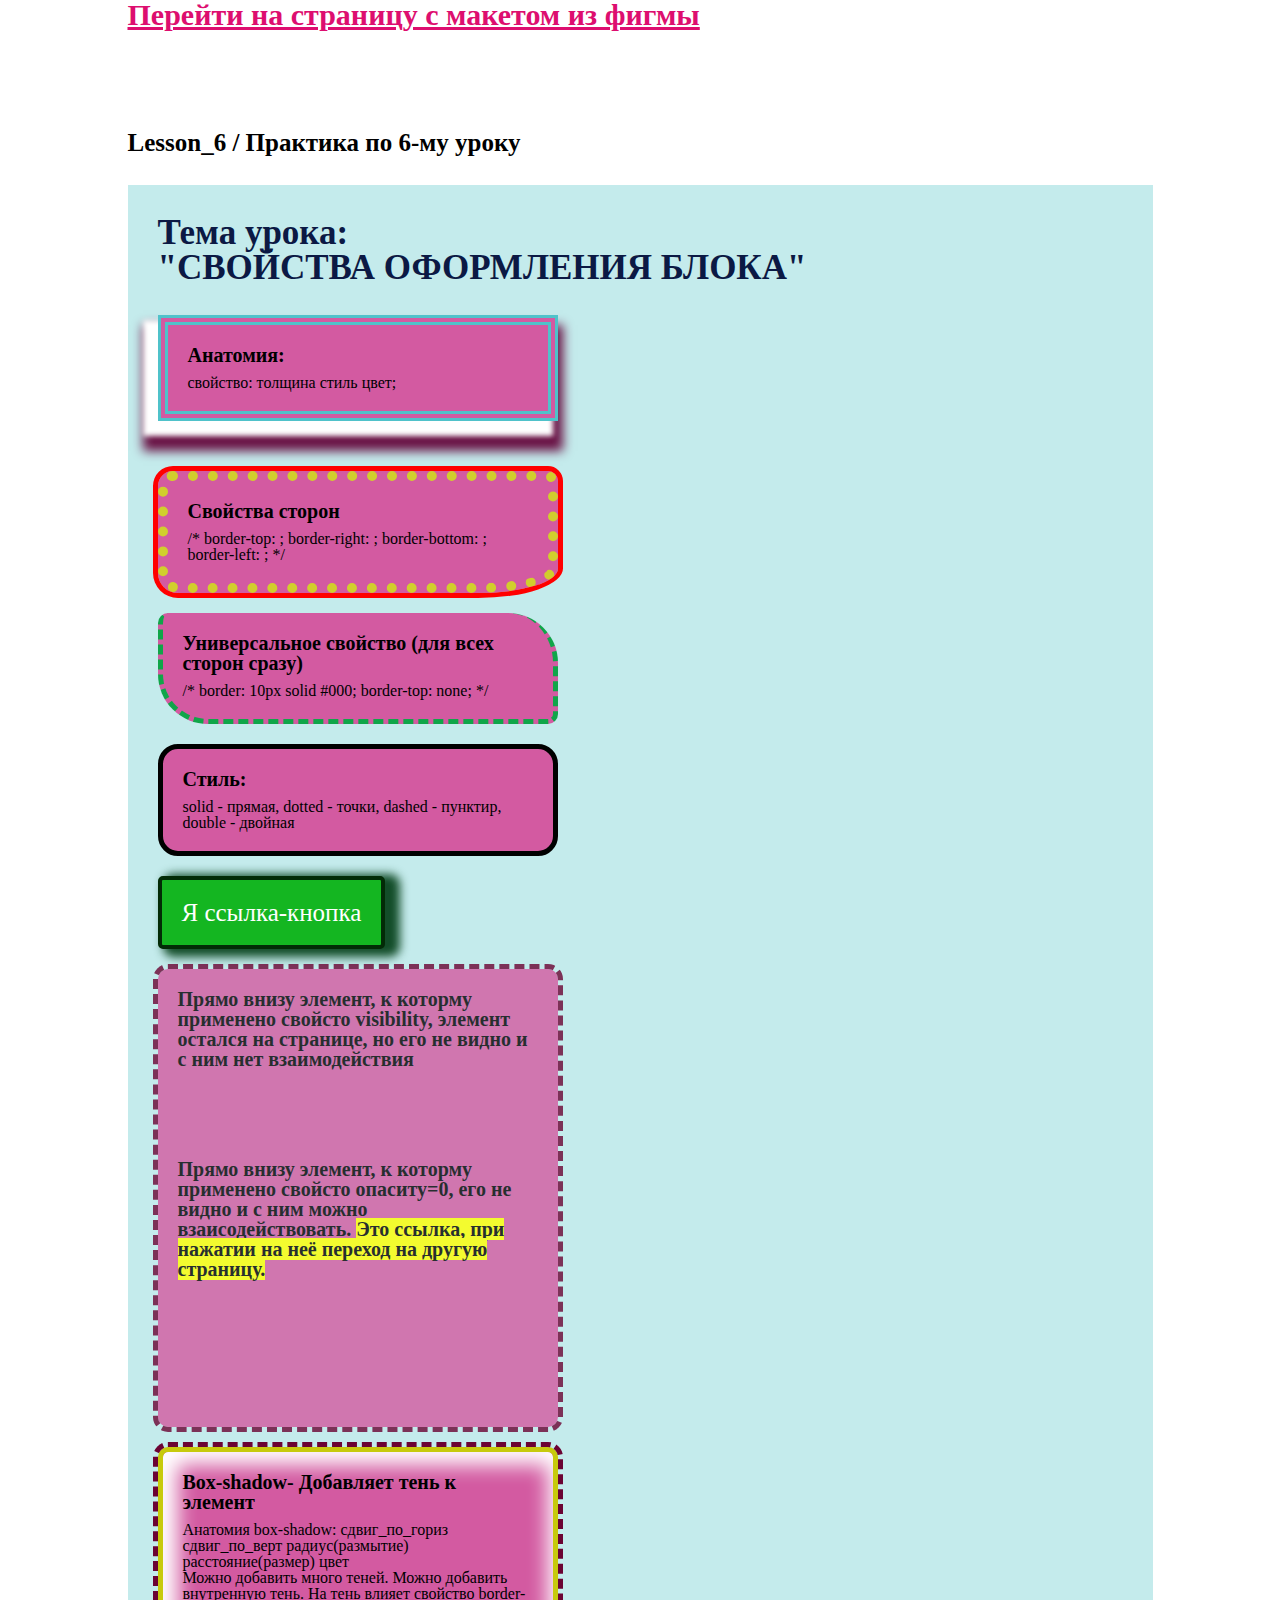
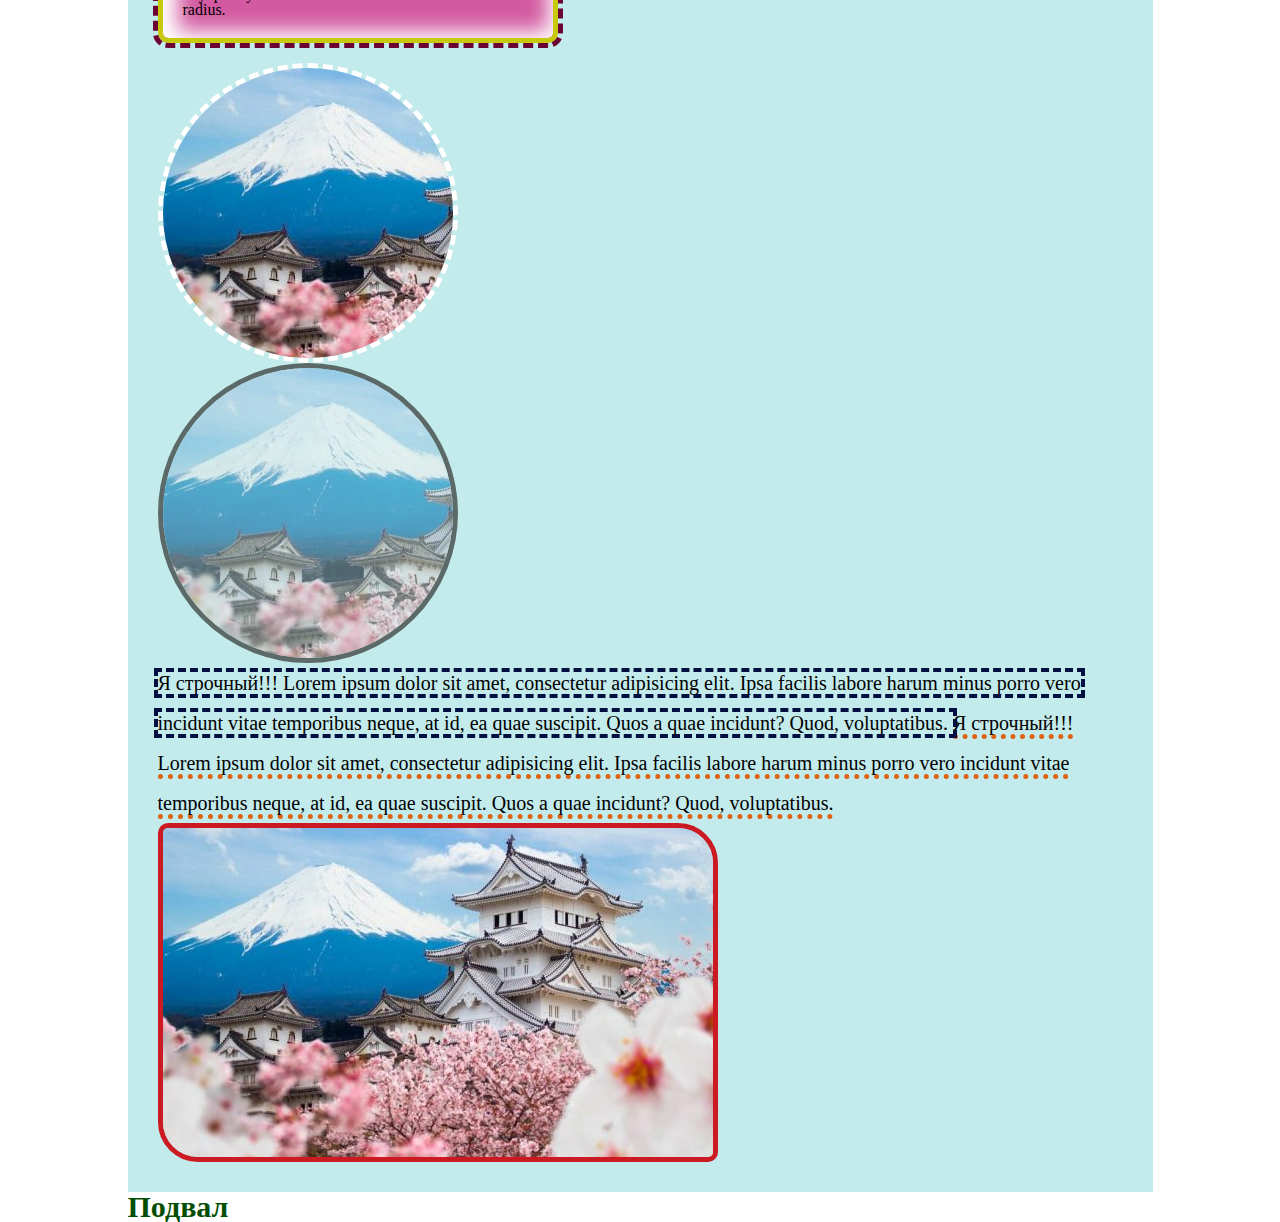
==== index.html @ 6f91a0b7 "add" ====
<!DOCTYPE html>
<html lang="ru">
<head>
    <meta charset="UTF-8">
    <meta http-equiv="X-UA-Compatible" content="IE=edge">
    <meta name="viewport" content="width=device-width, initial-scale=1.0">
    <link rel="stylesheet" href="css/style.css">
    <title>Lesson 5 - Course Winter 2022</title>
</head>
<body>
    <div class="wrapper">
        <div class="container">
            <header class="header">
                    <nav class="menu">
                        <ul>
                            <li class="menu-item">
                                <a class="menu-link" target="_blank" href="figma.html">
                                    Перейти на страницу с макетом из фигмы
                                </a>
                            </li>
                        </ul>
                    </nav>
            </header>
            <main class="main">
                <h2 class="lesson-number">Lesson_6  /  Практика по 6-му уроку</h2>              
                    <div class="block">
                        <h1 class="article-title">Тема урока:<br> "СВОЙСТВА ОФОРМЛЕНИЯ БЛОКА"</h1>
                        <div class="block-item item-1">
                            <p class="block-subtitle">Анатомия:</p> 
                            <p class="block-text">свойство: толщина стиль цвет;</p> 
                        </div>
                        <div class="block-item item-2">
                            <p class="block-subtitle">Свойства сторон</p> 
                            <p class="block-text">/* 
                                border-top: ;
                                border-right: ;
                                border-bottom: ;
                                border-left: ;
                                */
                            </p> 
                        </div>
                        <div class="block-item item-3">
                            <p class="block-subtitle">Универсальное свойство  (для всех сторон сразу)</p> 
                            <p class="block-text"> /*
                                border: 10px solid #000;
                                border-top: none;
                                */ 
                            </p> 
                        </div>
                        <div class="block-item item-4">
                            <p class="block-subtitle">Стиль:</p> 
                            <p class="block-text">
                                solid - прямая,
                                dotted - точки,
                                dashed - пунктир,
                                double - двойная
                            </p> 
                        </div>
                        <a href="#" class="block-link">
                            Я ссылка-кнопка
                        </a>
                        <div class="block-item item-5">
                            <p class="block-subtitle">
                                Прямо внизу элемент, к которму применено свойсто visibility, элемент остался на странице, но его не видно и с ним нет взаимодействия
                            </p> 
                            <p class="sample">
                                Lorem ipsum, dolor sit amet consectetur adipisicing elit. Debitis maiores ipsam aut repellendus perferendis culpa possimus quibusdam delectus ut, exercitationem quia, repudiandae, dicta quidem impedit iure beatae magnam saepe modi.
                            </p>
                            <p class="block-subtitle">
                                Прямо внизу элемент, к которму применено свойсто опаситу=0, его не видно и с ним можно взаисодействовать. 
                                <mark>Это ссылка, при нажатии на неё переход на другую страницу.</mark>

                                
                            </p> 
                            <a href="figma.html" class="block-link block-link-1">
                                Перейти на страницу в фигме
                            </a>
                        </div>
                        <div class="block-item item-6">
                            <p class="block-subtitle">Box-shadow- Добавляет тень к элемент</p> 
                            <p class="block-text">
                                Анатомия
                                box-shadow: сдвиг_по_гориз сдвиг_по_верт радиус(размытие) расстояние(размер) цвет <br>
                                Можно добавить много теней. 
                                Можно добавить внутренную тень. 
                                На тень влияет свойство border-radius.
                            </p> 
                        </div>

                    <div class="block-image">
                        <img class="block-img" src="img/korea.jpg" alt="picture"> 
                    </div>
                    <div class="block-image block-image-1">
                        <img class="block-img" src="img/korea.jpg" alt="picture"> 
                    </div> 

                    <span class="line line-1">Я строчный!!! Lorem ipsum dolor sit amet, consectetur adipisicing elit. Ipsa facilis labore harum minus porro vero incidunt vitae temporibus neque, at id, ea quae suscipit. Quos a quae incidunt? Quod, voluptatibus.
                    </span>
                    <span class="line line-2">Я строчный!!! Lorem ipsum dolor sit amet, consectetur adipisicing elit. Ipsa facilis labore harum minus porro vero incidunt vitae temporibus neque, at id, ea quae suscipit. Quos a quae incidunt? Quod, voluptatibus.
                    </span>
                    <div class="block-image3">
                        <img class="block-img" src="img/korea.jpg" alt="picture"> 
                    </div>
                    </div>
            </main>
            <footer class="footer">Подвал</footer>
        </div>
    </div>
    
</body>
</html>
---- css/style.css ----
@import "null.css";

@font-face {
    font-family: "CircularStd-Medium";
    src: url('../fonts/CircularStd-Medium.woff2') format("woff2"), url('../fonts/CircularStd-Medium.woff') format("woff");
    font-weight: 400;
    font-style: normal;
    font-display: swap;
}

@font-face {
    font-family: "CircularStd-Book";
    src: url('../fonts/CircularStd-Book.woff2') format("woff2"), url('../fonts/CircularStd-Book.woff') format("woff");
    font-weight: 400;
    font-style: normal;
    font-display: swap;
}

@font-face {
    font-family: "CircularStd-Bold";
    src: url('../fonts/CircularStd-Bold.woff2') format('woff2'), url('../fonts/CircularStd-Bold.woff') format("woff");
    font-weight: 700;
    font-style: normal;
    font-display: swap;
}

.wrapper {
    min-height: 100%;
    overflow: hidden;
}

.page {
    max-width: 1440px;
    padding: 0px 20px;
    font-family: "CircularStd-Book", sans-serif;
    font-style: normal;
    font-weight: 400;
    font-size: 18px;
    line-height: 1.6;
    color: #5F5F5F;
}

.container {
    max-width: 1025px;
    margin: 0 auto;
}

.header {
    margin: 0px 0px 100px 0px;
}

.menu-link {
    display: inline-block;
    font-weight: 900;
    font-size: 30px;
    color: rgb(221, 14, 111);
    text-decoration: underline;
}
.return {
    color: rgb(4, 78, 4);
}

/* For Figma */
.intro {
    max-width: 750px;
    margin: 0 auto;
    margin-bottom: 224px;
    text-align: center;
}


.testimonials-title {
    margin: 0 auto;
    margin-bottom: 20px;
    font-family: "CircularStd-Medium", sans-serif;
    font-weight: 400;
    font-size: 65px;
    line-height: 1.3;
    text-align: center;
    color: #313131;

}

.testimonials-text {
    font-size: 20px;
    line-height: 1.26;
    text-align: center;
    color: #5F5F5F;
}

.content {
    max-width: 508px;
    margin: 0px 0px 30px 0px;
}

.content-title {
    margin: 0px 0px 20px 0px;
    font-family: "CircularStd-Bold", sans-serif;
    font-weight: 700;
    font-size: 34px;
    line-height: 1.3;
    color: rgba(49, 49, 49, 0.88);
}

.content-text {
    margin-bottom: 125px;
}

.author-name {
    font-family: "CircularStd-Bold", sans-serif;
    font-weight: 700;
    line-height: 1.3;
    color: #313131;
}

.author-info {
    font-family: "CircularStd-Book", sans-serif;
    font-weight: 400;
    line-height: 1.3;
    color: #B8B8B8;
}

.footer {
    font-size: 30px;
    font-weight: 700;
    color: rgb(4, 78, 4);
}

/*   */

.lesson-number {
    margin-bottom: 30px;
    font-size: 25px;
    font-weight: 700;
    color: #000;
}

.article-title {
    margin-bottom: 30px;
    font-size: 35px;
    font-weight: 700;
    color: rgb(11, 25, 68);
}
.block {
    padding: 30px;
    background-color: rgba(47, 184, 189, 0.281);
}
.block-subtitle {
    margin: 0px 0px 10px;
    font-size: 20px;
    font-weight: 700;
}

.block-item {
    width: 400px;
    padding: 20px;
    margin: 0px 0px 20px 0px;
    background-color: rgb(211, 90, 161);
}

.item-4 {
    border: 5px solid #000;
    border-radius: 20px;    
}

.item-2 {
    border: 10px dotted rgb(209, 206, 45);
    border-radius : 15px 10px 20% 20px;
    outline: 5px solid red;
}

.item-3 {
    border: 5px dashed rgb(16, 165, 73);
    border-radius : 10px 50px;
    border-top: none;
}

.item-1 {
    margin-bottom: 50px;
    border: 10px double rgb(79, 194, 202);
    box-shadow: -10px 10px 5px 5px #fff,
    -5px 20px 10px 10px rgb(105, 17, 68);
}

.block-image {
    width: 300px;
    height: 300px;
    border-radius: 50%;
    overflow: hidden;
    border: 5px dashed #fff;
}
.block-image-1 {
    opacity: 0.6;
    border: 5px solid rgb(22, 22, 17)
}

.block-image3 img {
    border: 5px solid rgb(204, 26, 35);
    border-radius: 10px 40px;
}

.line {
    font-size: 20px;
    line-height: 2;
}
.line-1 {
    outline: 4px dashed rgb(2, 16, 65);
}.line-2 {
    border-bottom: 5px dotted rgb(221, 99, 18);

}

.block-link {
    display: inline-block;  
    margin-bottom: 20px;
    padding: 20px;
    font-size: 25px;
    background-color: rgb(20, 182, 33);
    border: 4px solid rgb(2, 43, 6);
    border-radius: 5px;
    box-shadow : 10px 3px 10px 5px rgb(19, 77, 41);
    color: #fff;
    
}

.item-5 {
    opacity: 0.8;
    border-radius: 10px;
    outline: 5px dashed rgb(107, 3, 51);

}

.block-item.item-6 {
    border: 5px solid rgb(199, 202, 12);
    box-shadow: inset 5px 3px 20px 10px #fff; 
    border-radius: 10px;
    outline: 5px dashed rgb(107, 3, 51);
}

.sample {
    visibility: hidden;
}

.block-link-1 {
    opacity: 0;
}
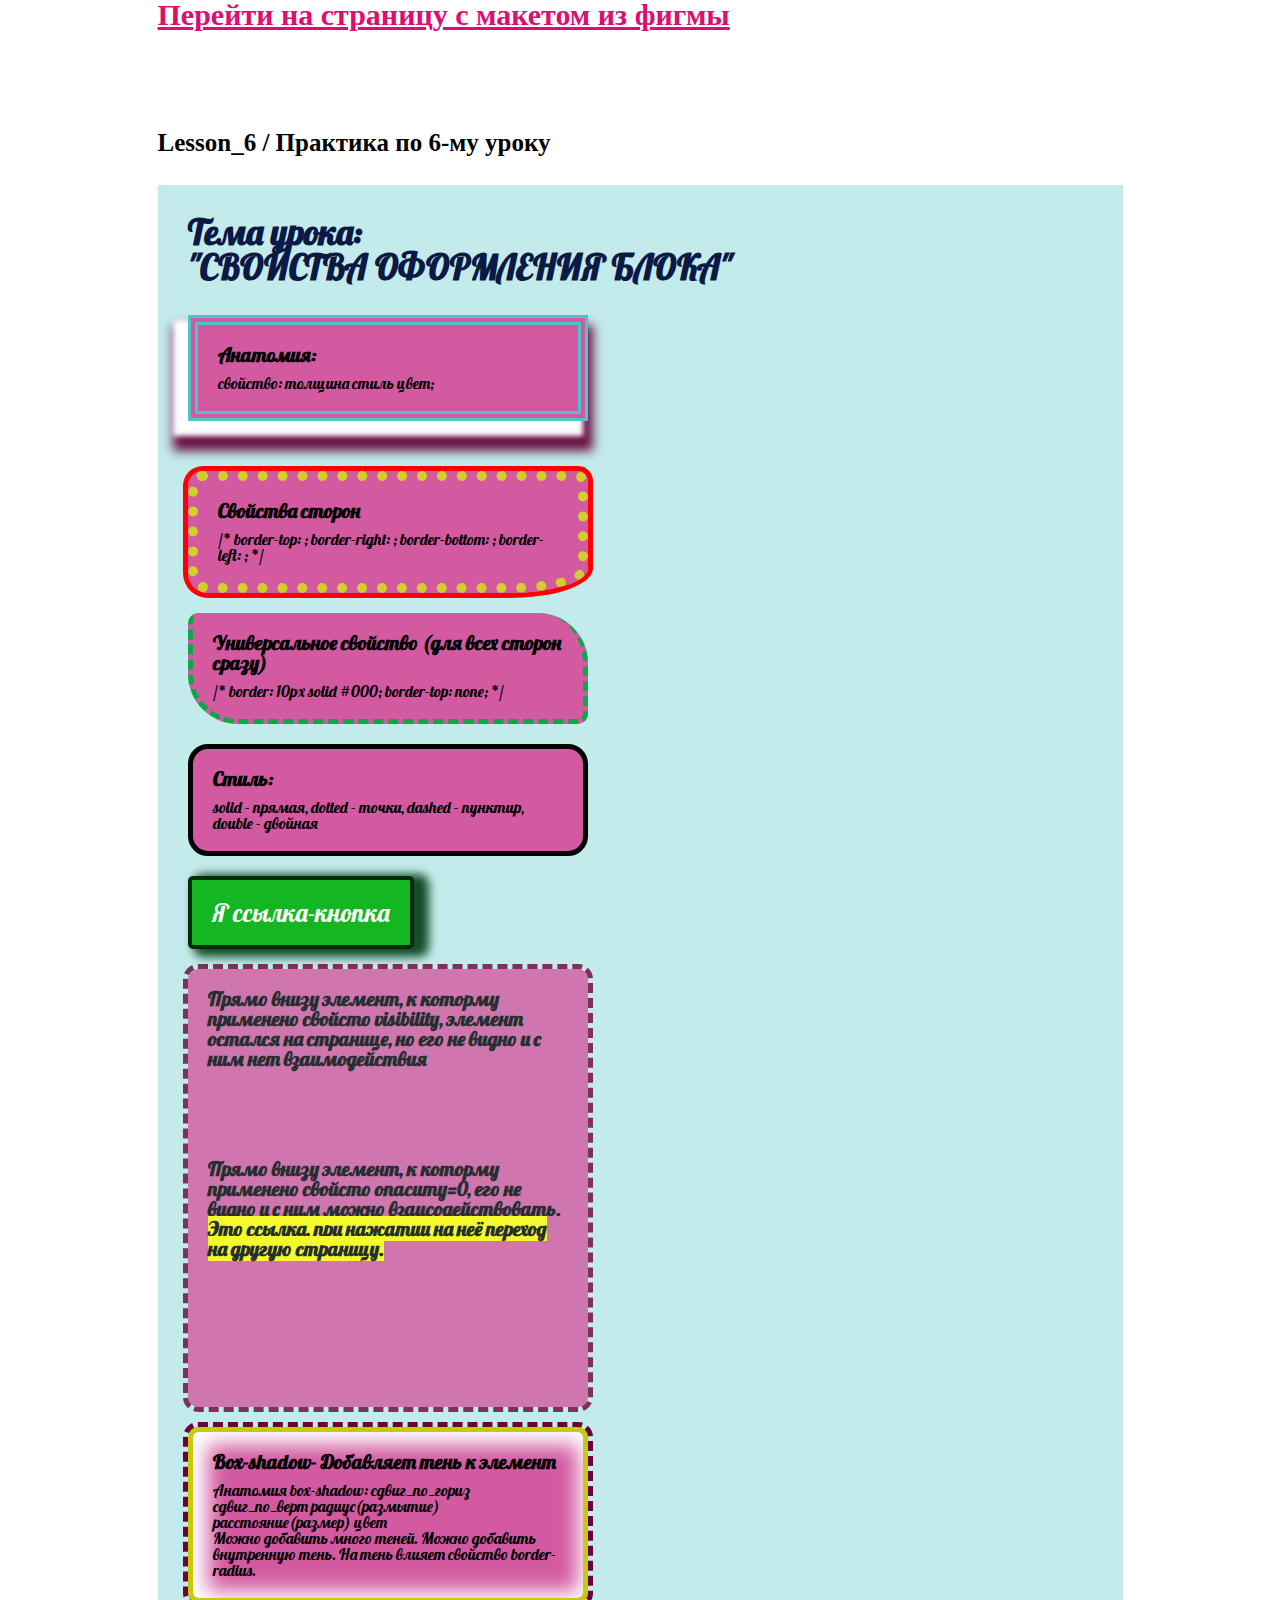
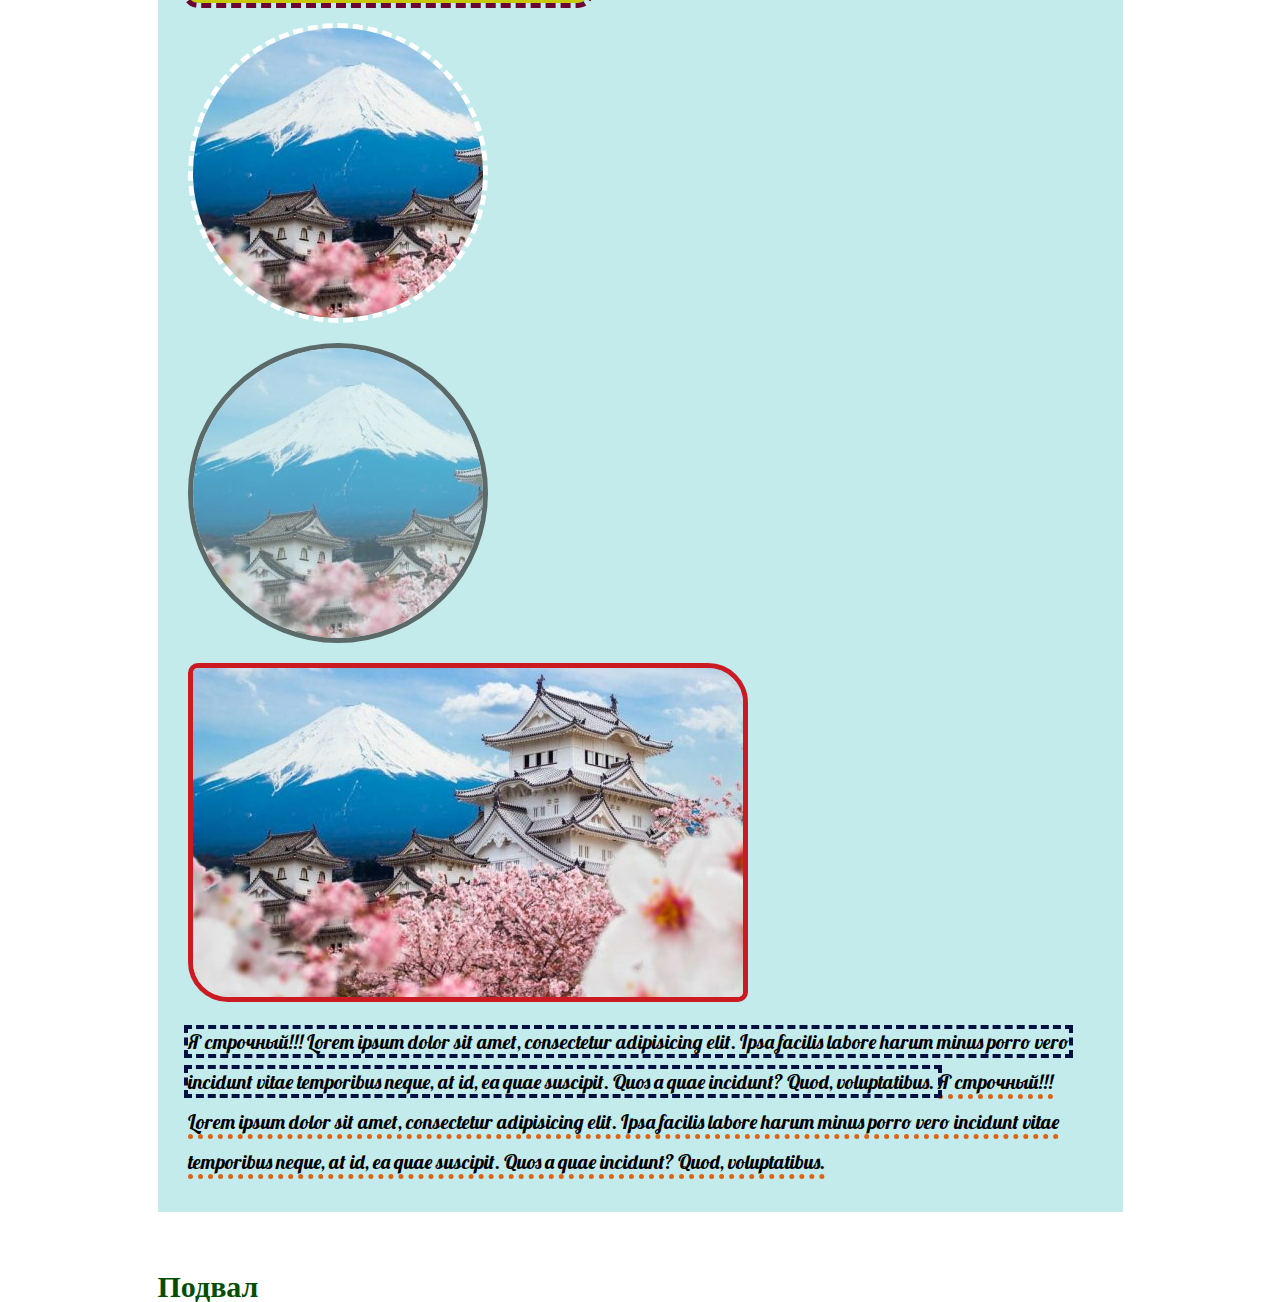
==== commit f6724c88: "add files" ====
--- a/index.html
+++ b/index.html
@@ -93,14 +93,14 @@
                     <div class="block-image block-image-1">
                         <img class="block-img" src="img/korea.jpg" alt="picture"> 
                     </div> 
-
+                    <div class="block-image3">
+                        <img class="block-img" src="img/korea.jpg" alt="picture"> 
+                    </div>
                     <span class="line line-1">Я строчный!!! Lorem ipsum dolor sit amet, consectetur adipisicing elit. Ipsa facilis labore harum minus porro vero incidunt vitae temporibus neque, at id, ea quae suscipit. Quos a quae incidunt? Quod, voluptatibus.
                     </span>
                     <span class="line line-2">Я строчный!!! Lorem ipsum dolor sit amet, consectetur adipisicing elit. Ipsa facilis labore harum minus porro vero incidunt vitae temporibus neque, at id, ea quae suscipit. Quos a quae incidunt? Quod, voluptatibus.
                     </span>
-                    <div class="block-image3">
-                        <img class="block-img" src="img/korea.jpg" alt="picture"> 
-                    </div>
+                    
                     </div>
             </main>
             <footer class="footer">Подвал</footer>
--- a/css/style.css
+++ b/css/style.css
@@ -23,6 +23,15 @@
     font-style: normal;
     font-display: swap;
 }
+
+@font-face {
+    font-family: "Lobster";
+    src: url('../fonts/Lobster-Regular.woff2') format('woff2');
+    font-weight: 400;
+    font-style: normal;
+    font-display: swap;
+}
+
 
 .wrapper {
     min-height: 100%;
@@ -42,11 +51,15 @@
 
 .container {
     max-width: 1025px;
+    padding: 0 30px;
     margin: 0 auto;
 }
 
 .header {
     margin: 0px 0px 100px 0px;
+}
+.main {
+    margin: 0px 0px 60px 0px;
 }
 
 .menu-link {
@@ -90,7 +103,6 @@
 
 .content {
     max-width: 508px;
-    margin: 0px 0px 30px 0px;
 }
 
 .content-title {
@@ -105,7 +117,9 @@
 .content-text {
     margin-bottom: 125px;
 }
-
+.author {
+    margin-bottom: 30px;
+}
 .author-name {
     font-family: "CircularStd-Bold", sans-serif;
     font-weight: 700;
@@ -126,7 +140,7 @@
     color: rgb(4, 78, 4);
 }
 
-/*   */
+/*  Стили произвольной статьи */
 
 .lesson-number {
     margin-bottom: 30px;
@@ -142,6 +156,10 @@
     color: rgb(11, 25, 68);
 }
 .block {
+    font-family: "Lobster", sans-serif;
+    font-style: normal;
+    font-weight: 400;
+    font-size: 16px;
     padding: 30px;
     background-color: rgba(47, 184, 189, 0.281);
 }
@@ -188,7 +206,9 @@
     border-radius: 50%;
     overflow: hidden;
     border: 5px dashed #fff;
-}
+    margin-bottom: 20px;
+}
+
 .block-image-1 {
     opacity: 0.6;
     border: 5px solid rgb(22, 22, 17)
@@ -197,6 +217,7 @@
 .block-image3 img {
     border: 5px solid rgb(204, 26, 35);
     border-radius: 10px 40px;
+    margin-bottom: 20px;
 }
 
 .line {
